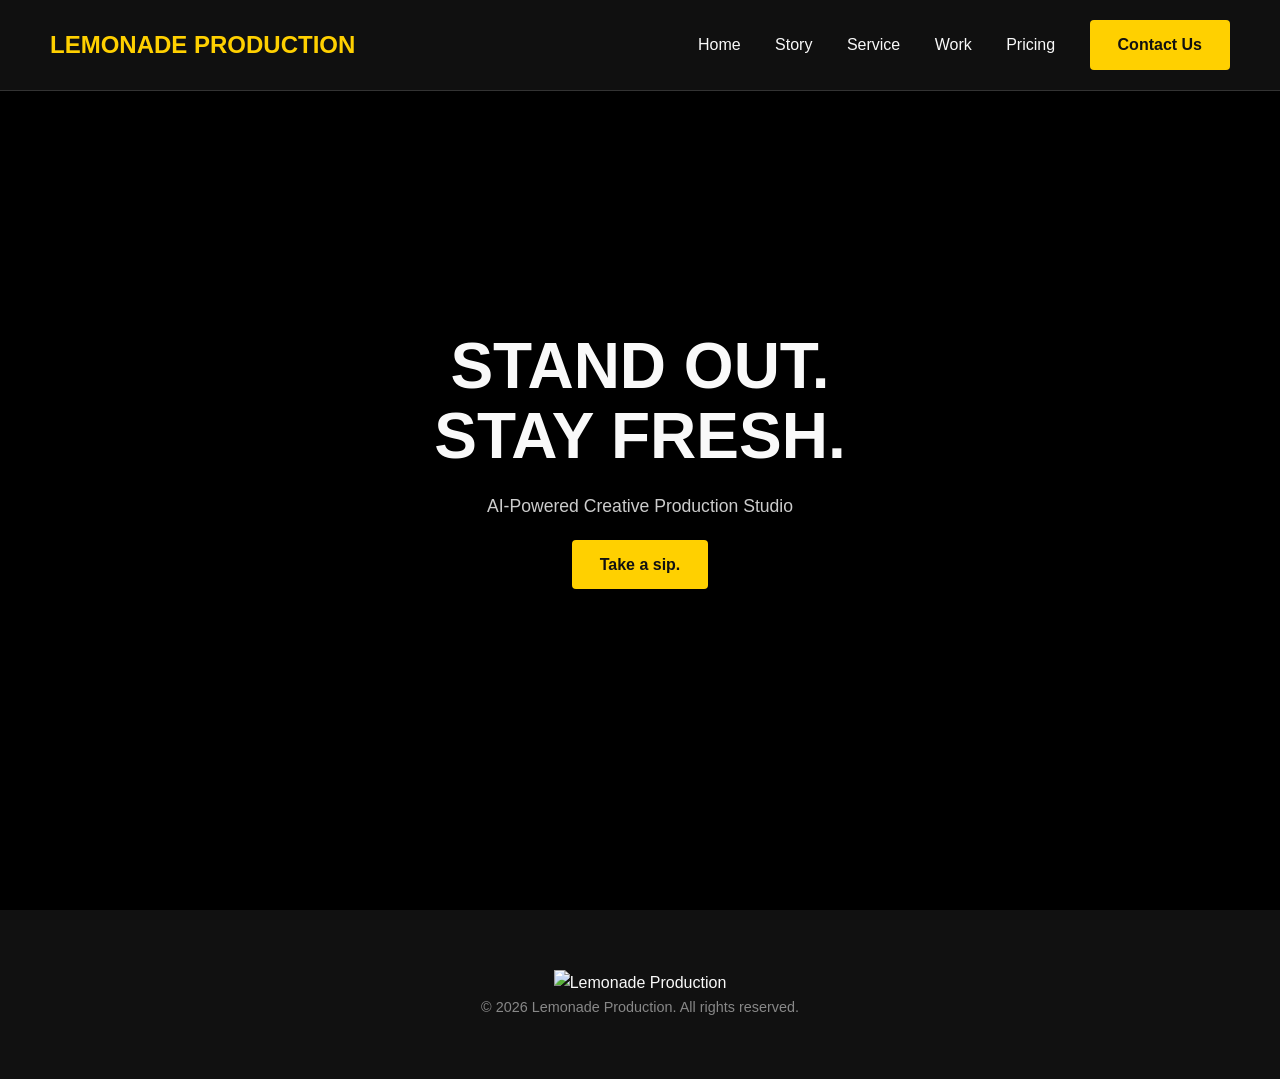
==== index.html @ 3a37835c "Add files via upload" ====
<!DOCTYPE html>
<html lang="en">
<head>
    <meta charset="UTF-8">
    <meta name="viewport" content="width=device-width, initial-scale=1.0">
    <title>Home | Lemonade Production</title>
    
    <!-- Favicon -->
    <link rel="icon" type="image/png" href="images/Asset2.png">

    <link href="styles.css" rel="stylesheet" type="text/css">
</head>
<body>      
    <!-- Lemonade Sip Transition Overlay -->
    <div id="sip-overlay" class="sip-overlay">
        <div class="cup-container">
            <div class="straw"></div>
            <div class="lemon-slice"></div> 
            <div class="cartoon-cup">
                <div class="liquid" id="lemonade-liquid"></div>
            </div>
        </div>
    </div>
    
    <header class="site-header">
        <a href="index.html" class="logo">LEMONADE PRODUCTION</a>
        <nav>
            <a href="index.html">Home</a>
            <a href="story.html">Story</a>
            <a href="service.html">Service</a>
            <a href="work.html">Work</a>
            <a href="pricing.html">Pricing</a>
            <a href="contact.html" class="btn-primary">Contact Us</a>
        </nav>
    </header>

<!-- Hero Section with Background Video -->
    <section class="hero animate-load">
        <video class="hero-bg-video" autoplay loop muted playsinline preload="auto">
            <source src="https://res.cloudinary.com/pqltphs3/video/upload/v1793104414/LEMONADE_AI_SHOWCASE.mp4" type="video/mp4">
        </video>
        
        <!-- 半透明暗層，確保白色字清晰 -->
        <div class="hero-overlay"></div>

        <div class="hero-content">
            <h1>Stand out.<br>Stay fresh.</h1>
            <p>AI-Powered Creative Production Studio</p>
            <a href="work.html" class="btn-primary">Take a sip.</a>
        </div>
    </section>
	

    <!-- FIXED: Footer is now INSIDE the body tag -->
    <footer class="site-footer">
        <!-- Logo in the footer -->
        <img src="images/logo.svg" alt="Lemonade Production" class="footer-logo">
        <p>© 2026 Lemonade Production. All rights reserved.</p>
    </footer>

    <!-- Page Transition Script -->
    <script>
        document.addEventListener('DOMContentLoaded', () => {
            const navLinks = document.querySelectorAll('nav a, a.btn-primary');
            const overlay = document.getElementById('sip-overlay');
            const liquid = document.getElementById('lemonade-liquid');
            const straw = document.querySelector('.straw');
            const lemon = document.querySelector('.lemon-slice'); 

            // 1. Fade away when page loads
            setTimeout(() => {
                overlay.style.opacity = '0';
                setTimeout(() => overlay.style.display = 'none', 300); 
            }, 300); 

            // 2. Trigger animation on navigation click
            navLinks.forEach(link => {
                link.addEventListener('click', function(e) {
                    if(this.getAttribute('href').startsWith('#') || this.getAttribute('href').startsWith('mailto:')) return;

                    e.preventDefault(); 
                    const targetUrl = this.href;

                    overlay.style.display = 'flex';
                    
                    setTimeout(() => {
                        overlay.style.opacity = '1';
                        
                        liquid.style.animation = 'sipDown 0.6s forwards ease-in-out';
                        liquid.style.animationDelay = '0.2s'; 
                        
                        straw.style.animation = 'sipStrawDown 0.6s forwards ease-in-out';
                        straw.style.animationDelay = '0.2s';

                        lemon.style.animation = 'lemonWiggle 0.6s forwards ease-in-out';
                        lemon.style.animationDelay = '0.2s';
                    }, 10);

                    // 3. Navigate to next page
                    setTimeout(() => {
                        window.location.href = targetUrl;
                    }, 1000); 
                });
            });
        });
		
		document.addEventListener('DOMContentLoaded', () => {
    const heroSection = document.querySelector('.hero');
    let idleTimer = null;
    const idleDelay = 1800; // 靜止 1.8 秒後觸發淡出（可自由調整 1500 - 2500）

    // 定義隱藏文字、片變 100% 的函數
    function hideContent() {
        heroSection.classList.add('is-playing');
    }

    // 定義顯示文字、片恢復半透明的函數
    function showContent() {
        heroSection.classList.remove('is-playing');
    }

    // 重設閒置計時器
    function resetIdleTimer() {
        showContent(); // 只要有郁動，立刻叫返文字出嚟
        clearTimeout(idleTimer);
        // 重新倒數：如果停喺度冇郁，就執行 hideContent
        idleTimer = setTimeout(hideContent, idleDelay);
    }

    // 監聽成個視窗的 Mouse 移動與滾動
    window.addEventListener('mousemove', resetIdleTimer);
    window.addEventListener('scroll', resetIdleTimer);
    window.addEventListener('touchstart', resetIdleTimer); // 支援手機觸控

    // 頁面初次載入時，先開始倒數一次
    idleTimer = setTimeout(hideContent, idleDelay);
});
    </script>
</body>
</html>
---- styles.css ----
/* --- Global Variables & Reset --- */
:root {
    --brand-yellow: #FFD000;
    --brand-dark: #111111;
    --brand-darker: #0a0a0a;
    --text-light: #F9F9F9;
    --font-main: 'Helvetica Neue', Arial, sans-serif;
}

* {
    margin: 0;
    padding: 0;
    box-sizing: border-box;
    scroll-behavior: smooth;
}

body {
    font-family: var(--font-main);
    background-color: var(--brand-dark);
    color: var(--text-light);
    line-height: 1.6;
    padding-top: 80px; 
}

/* --- Animations --- */
@keyframes fadeInUp {
    from { opacity: 0; transform: translateY(30px); }
    to { opacity: 1; transform: translateY(0); }
}

.animate-load {
    animation: fadeInUp 0.8s ease-out forwards;
}

/* --- Typography & Buttons --- */
h1 { font-size: 4rem; line-height: 1.1; margin-bottom: 20px; text-transform: uppercase; }
h2 { font-size: 2.5rem; color: var(--brand-yellow); text-align: center; margin-bottom: 40px; }
p { font-size: 1.1rem; color: #ccc; margin-bottom: 20px; }

.btn-primary {
    display: inline-block;
    background-color: var(--brand-yellow);
    color: var(--brand-dark);
    padding: 12px 28px;
    text-decoration: none;
    font-weight: bold;
    border-radius: 4px;
    transition: all 0.3s ease;
    cursor: pointer;
    border: none;
}

.btn-primary:hover {
    background-color: #fff;
    transform: translateY(-3px);
    box-shadow: 0 10px 20px rgba(255, 208, 0, 0.2);
}

/* --- Site Logo --- */
.logo-link {
    display: flex;
    align-items: center;
    text-decoration: none;
}

.site-logo {
    height: 250px !important; /* Forces the browser to use this exact size */
    max-height: none !important; /* Removes any maximum size limits */
    width: auto !important;
    display: block;
}

.site-logo:hover {
    transform: scale(1.05);
}
/* Ensure the body offset accounts for the taller header */
body {
    padding-top: 10px; /* Increase if the header overlaps your hero section */
}

/* Adjust header vertical padding if needed */
.site-header {
    padding: 5px 5px; /* Slightly tighter vertical padding for a large logo */
}
/* --- Header / Navigation --- */
.site-header {
    display: flex;
    justify-content: space-between;
    align-items: center;
    padding: 20px 50px;
    background-color: rgba(17, 17, 17, 0.98);
    position: fixed;
    width: 100%;
    top: 0;
    z-index: 100;
    border-bottom: 1px solid #333;
}

.logo { font-size: 1.5rem; font-weight: 900; color: var(--brand-yellow); text-decoration: none;}

nav a {
    color: var(--text-light);
    text-decoration: none;
    margin-left: 30px;
    font-weight: 500;
    transition: color 0.3s ease;
}

nav a:hover { color: var(--brand-yellow); }
nav a.btn-primary:hover { color: var(--brand-dark); }

/* --- Hero Section --- */
.hero {
    min-height: calc(100vh - 80px);
    display: flex;
    align-items: center;
    justify-content: center;
    text-align: center;
    padding: 0 20px;
}

/* --- Page & Story Containers --- */
.page-section {
    padding: 80px 50px;
    display: flex;
    flex-direction: column;
    align-items: center;
    justify-content: center;
}

.story-container {
    max-width: 760px; /* Restricts line length so eyes don't get tired */
    width: 100%;
    margin: 0 auto; /* Centers the whole block in the middle of the screen */
    text-align: left; /* Left-aligns the actual reading text! */
}
.story-container p {
    font-size: 1.125rem;
    line-height: 1.8; /* Taller line spacing makes it feel airy */
    margin-bottom: 28px; /* Bigger gaps between paragraphs */
    color: #cccccc; 
}
.story-divider {
    border: none;
    height: 1px;
    background: #333333;
    margin: 60px 0; /* Adds massive breathing room above and below the line */
}

.story-container h2 {
    font-size: 2.2rem;
    color: var(--brand-yellow);
    margin-top: 20px; /* Space above heading */
    margin-bottom: 60px; /* Space below heading */
    line-height: 1.2;
}
.story-lead {
    font-size: 1.4rem;
    color: #ffffff;
    font-weight: 500;
    line-height: 1.5;
    border-left: 4px solid var(--brand-yellow);
    padding-left: 24px; /* Space between the yellow line and text */
    margin-bottom: 40px;
}

/* --- Interactive Service Grids --- */
.grid-container {
    display: grid;
    grid-template-columns: repeat(auto-fit, minmax(300px, 1fr));
    gap: 30px;
    width: 100%;
    max-width: 1200px;
    margin-bottom: 60px;
}

.interactive-card {
    background-color: var(--brand-darker);
    padding: 40px;
    border-top: 4px solid var(--brand-yellow);
    text-align: center;
    border-radius: 8px;
    transition: transform 0.4s ease, box-shadow 0.4s ease;
}

.interactive-card:hover {
    transform: translateY(-10px);
    box-shadow: 0 15px 30px rgba(0, 0, 0, 0.8);
    border-top-color: #fff;
}

.interactive-card h3 { margin-bottom: 15px; font-size: 1.5rem; }

/* --- Forms (For Contact Page) --- */
.contact-form {
    display: flex;
    flex-direction: column;
    width: 100%;
    max-width: 600px;
    gap: 20px;
}

.contact-form input, .contact-form textarea {
    padding: 15px;
    background-color: #1a1a1a;
    border: 1px solid #333;
    color: #fff;
    border-radius: 4px;
    font-family: var(--font-main);
    transition: border-color 0.3s ease;
}

.contact-form input:focus, .contact-form textarea:focus {
    outline: none;
    border-color: var(--brand-yellow);
}

/* --- Lemonade Sip Transition Overlay --- */
.sip-overlay {
    position: fixed;
    top: 0;
    left: 0;
    width: 100%;
    height: 100%;
    background-color: var(--brand-dark); 
    z-index: 9999; 
    display: none;
    align-items: center;
    justify-content: center;
    opacity: 1;
    transition: opacity 0.3s ease;
}

/* The Wrapper Container - Locked to exact cup size with safety guards */
.cup-container {
    position: relative !important;
    width: 80px !important;
    height: 120px !important;
    flex-shrink: 0;
}

/* The White Rounded Cup */
.cartoon-cup {
    position: absolute;
    top: 0;
    left: 0;
    width: 100%;
    height: 100%;
    background-color: #ffffff;
    border: 4px solid #000000;
    border-radius: 12px; 
    overflow: hidden; /* Clips the liquid perfectly inside the rounded corners */
    box-shadow: 6px 6px 0px rgba(0,0,0,0.5); 
}

/* The Straw (Sits safely outside the cup overflow so it never gets cut) */
.straw {
    position: absolute;
    width: 12px; 
    height: 152px; 
    background-color: #ffffff; 
    border: 3px solid #000000; 
    border-radius: 4px; 
    top: -36px; 
    left: 20px;
    transform: rotate(8deg); 
    z-index: 2;
    box-shadow: inset 0 -105px 0 0 #000000; 
}

/* The Lemonade Liquid */
.liquid {
    position: absolute;
    bottom: 0;
    left: 0;
    width: 100%;
    height: 90%; 
    background-color: var(--brand-yellow);
    z-index: 1;
    border-top: 4px solid #000000; 
    /* Removed bottom border-radius to completely eliminate the end-of-animation flicker */
}

/* The Sipping Animation Keyframes (Liquid) */
@keyframes sipDown {
    0% { height: 90%; }
    100% { height: 0%; } /* Sips completely down cleanly */
}

/* The Sipping Animation Keyframes (Straw) */
@keyframes sipStrawDown {
    0% { box-shadow: inset 0 -105px 0 0 #000000; }
    100% { box-shadow: inset 0 0px 0 0 #000000; } 
}

/* The 3/4 Slotted Lemon Wheel (15% Larger) */
.lemon-slice {
    position: absolute;
    top: -28px;   /* Adjusted to align with the larger scale */
    right: -19px; /* Adjusted to keep the slot on the cup rim */
    width: 53px;  /* Scaled up by 15% (from 46px) */
    height: 53px; /* Scaled up by 15% (from 46px) */
    z-index: 3;
    
    /* Cartoon 3/4 lemon slice with white pith, pulp segments & black outline */
    background-image: url("data:image/svg+xml,%3Csvg xmlns='http://www.w3.org/2000/svg' viewBox='0 0 100 100'%3E%3Cpath d='M50,50 L50,92 A42,42 0 1,0 8,50 Z' fill='%23FFD000' stroke='%23000000' stroke-width='7' stroke-linejoin='round'/%3E%3Cpath d='M50,50 L50,83 A33,33 0 1,0 17,50 Z' fill='none' stroke='%23ffffff' stroke-width='4' stroke-linejoin='round'/%3E%3Cpath d='M50,50 L20,20 M50,50 L50,17 M50,50 L80,20 M50,50 L83,50 M50,50 L80,80' stroke='%23ffffff' stroke-width='3' stroke-linecap='round'/%3E%3C/svg%3E");
    background-size: contain;
    background-repeat: no-repeat;
    background-position: center;

    /* Tilted to snugly grip the cup corner */
    transform: rotate(12deg);
    /* Pivot from the notch where it touches the rim */
    transform-origin: 35% 65%;
}

/* Lemon Slice Wiggle Animation */
@keyframes lemonWiggle {
    0%   { transform: rotate(12deg); }
    20%  { transform: rotate(-6deg); }
    40%  { transform: rotate(24deg); }
    60%  { transform: rotate(4deg); }
    80%  { transform: rotate(18deg); }
    100% { transform: rotate(12deg); }
}

/* --- Background Video Section --- */
.video-banner {
    position: relative;
    width: 100%;
    height: 60vh; /* Controls how tall the section is (60% of the screen height) */
    overflow: hidden;
    display: flex;
    align-items: center;
    justify-content: center;
    background-color: #000; /* Fallback color before video loads */
}

.bg-video {
    position: absolute;
    top: 50%;
    left: 50%;
    min-width: 100%;
    min-height: 100%;
    width: auto;
    height: auto;
    transform: translate(-50%, -50%);
    z-index: 1; 
    object-fit: cover; /* Ensures the video fills the space without stretching */
    opacity: 0.7; /* Dims the video slightly so text is readable. Change to 1 for full brightness */
}

.video-overlay-content {
    position: relative;
    z-index: 2;
    text-align: center;
    color: #ffffff;
}

/* --- Footer & Footer Logo --- */
.site-footer {
    padding: 60px 20px;
    text-align: center;
    background-color: var(--brand-dark, #111); /* Uses your dark theme variable */
}

.footer-logo {
    height: 200px; /* Adjust this to make the footer logo larger or smaller */
    width: auto;
    margin-bottom: -50px;
}

.site-footer p {
    color: #888;
    font-size: 0.9rem;
    margin: 0;
}

.ig-post-role {
            font-size: 0.8rem;
            color: var(--brand-yellow, #FFD000); /* Uses your brand yellow */
            margin-top: 2px;
            font-weight: normal;
        }
.ig-post:hover {
            z-index: 10; 
            box-shadow: 0 15px 30px rgba(0,0,0,0.8);
            border-radius: 8px; 
        }

/* Hero 容器要支援絕對定位覆蓋 */
.hero {
    position: relative;
    width: 100%;
    min-height: 100vh;
    display: flex;
    justify-content: center;
    align-items: center;
    overflow: hidden;
    background-color: #000; /* 影片載入前用黑色托底 */
}

/* 背景影片鋪滿，保持比例裁剪 */
.hero-bg-video {
    position: absolute;
    top: 50%;
    left: 50%;
    min-width: 100%;
    min-height: 100%;
    width: auto;
    height: auto;
    transform: translate(-50%, -50%);
    object-fit: cover;
    z-index: 1;
    pointer-events: none; /* 避免擋住點擊 */
}

/* 暗色遮罩層：提升大字對比度 */
.hero-overlay {
    position: absolute;
    top: 0;
    left: 0;
    width: 100%;
    height: 100%;
    background: rgba(0, 0, 0, 0.45); /* 可按需要調較深淺 0.3 - 0.6 */
    z-index: 2;
}

/* 文字內容浮喺最上層 */
.hero-content {
    position: relative;
    z-index: 3;
    text-align: center;
}

.hero-bg-video {
    position: absolute;
    top: 50%;
    left: 50%;
    /* 在 translate 後面加上 scale(0.9)，即縮細至 90% */
    transform: translate(-50%, -50%) scale(0.9);
    width: 100%;
    height: 100%;
    object-fit: cover;
    z-index: 1;
    pointer-events: none;
    transition: transform 0.3s ease;
}

/* 預設情況：影片帶有少許暗度，並加入過渡動畫 */
.hero-bg-video {
    position: absolute;
    top: 50%;
    left: 50%;
    transform: translate(-50%, -50%) scale(0.9);
    width: 100%;
    height: 100%;
    object-fit: contain;
    z-index: 1;
    pointer-events: none;
    opacity: 0.6; /* 未播/載入時先暗少少 */
    transition: opacity 1.2s ease-in-out; /* 柔和淡入 */
}

/* 黑色遮罩層：播放時一齊 Fade Out */
.hero-overlay {
    position: absolute;
    top: 0;
    left: 0;
    width: 100%;
    height: 100%;
    background: rgba(0, 0, 0, 0.45);
    z-index: 2;
    opacity: 1;
    transition: opacity 1.2s ease-in-out;
}

/* 文字層：加入 Fade Out 動畫 */
.hero-content {
    position: relative;
    z-index: 3;
    text-align: center;
    opacity: 1;
    transform: translateY(0);
    transition: opacity 1s ease-in-out, transform 1s ease-in-out;
}

/* =========================================
   當影片正式播放時生效（觸發 Class）
========================================= */

/* 1. 影片完全 100% 清晰 */
.hero.is-playing .hero-bg-video {
    opacity: 1;
}

/* 2. 遮罩完全隱藏 */
.hero.is-playing .hero-overlay {
    opacity: 0;
}

/* 3. Hero 文字淡出並微微上浮消失 */
.hero.is-playing .hero-content {
    opacity: 0;
    transform: translateY(-15px);
    pointer-events: none; /* 避免隱形後擋住滑鼠 */
}
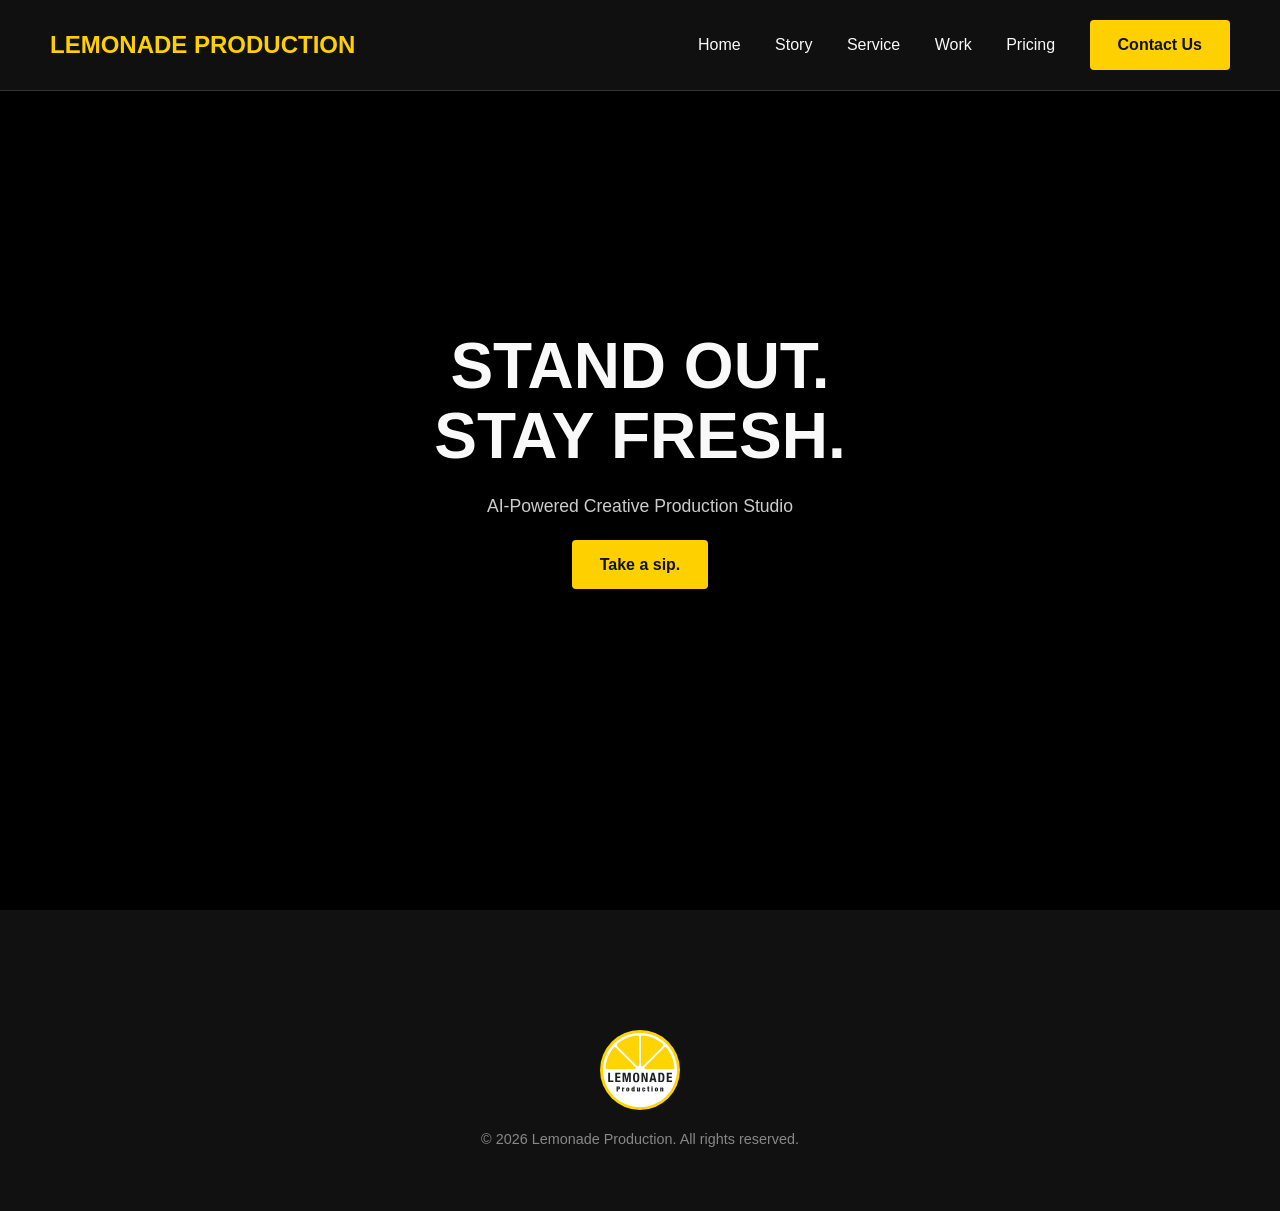
==== commit 5f208df0: "Update index.html" ====
--- a/index.html
+++ b/index.html
@@ -6,7 +6,7 @@
     <title>Home | Lemonade Production</title>
     
     <!-- Favicon -->
-    <link rel="icon" type="image/png" href="images/Asset2.png">
+    <link rel="icon" type="png" href="Asset2.png">
 
     <link href="styles.css" rel="stylesheet" type="text/css">
 </head>
@@ -54,7 +54,7 @@
     <!-- FIXED: Footer is now INSIDE the body tag -->
     <footer class="site-footer">
         <!-- Logo in the footer -->
-        <img src="images/logo.svg" alt="Lemonade Production" class="footer-logo">
+        <img src="logo.svg" alt="Lemonade Production" class="footer-logo">
         <p>© 2026 Lemonade Production. All rights reserved.</p>
     </footer>
 
@@ -137,4 +137,4 @@
 });
     </script>
 </body>
-</html>+</html>
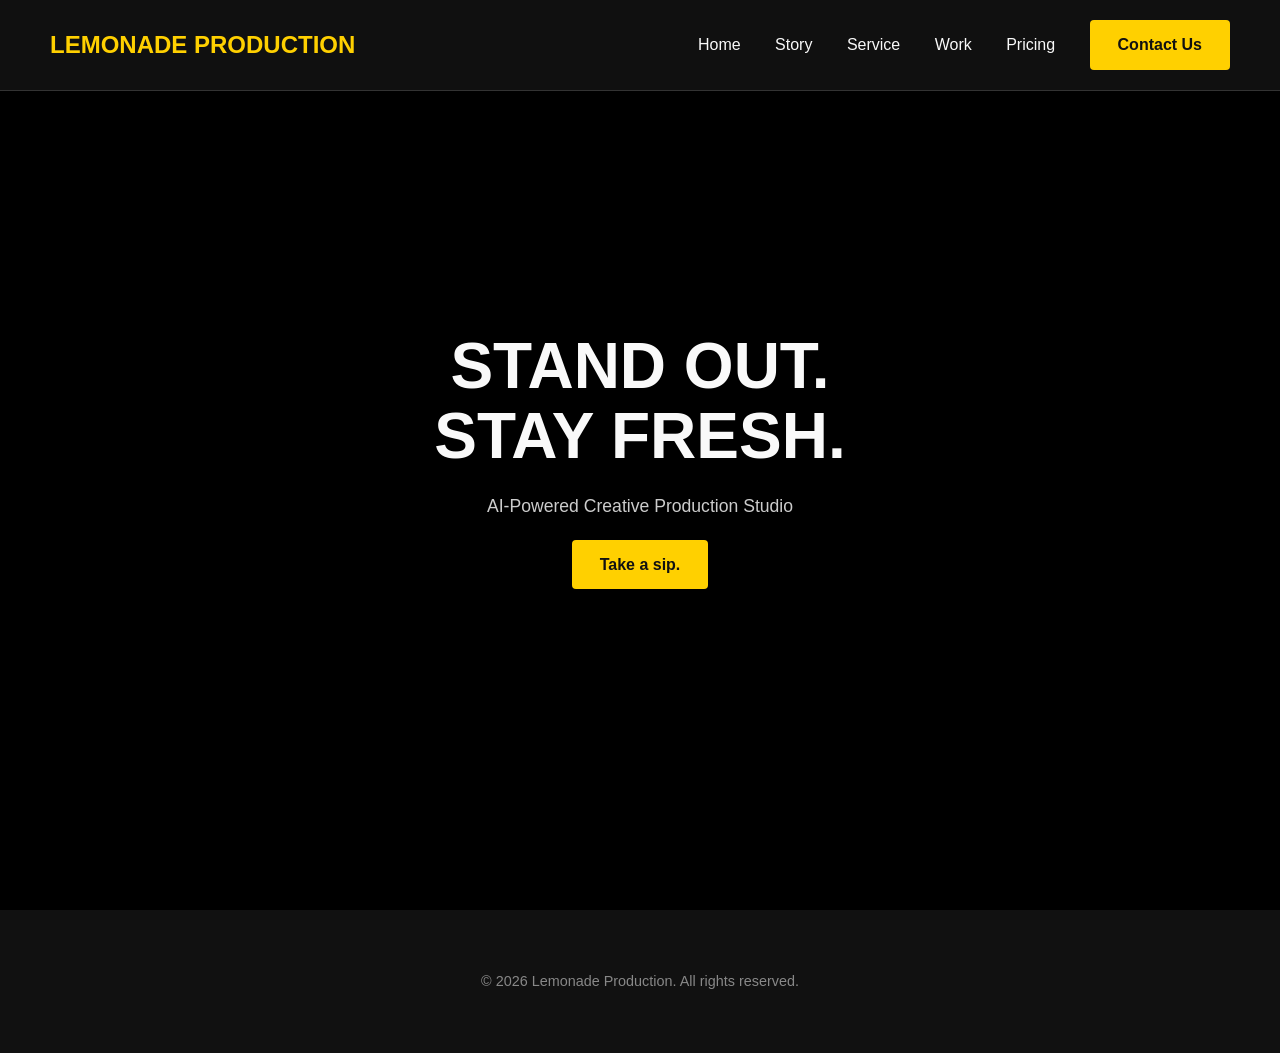
==== commit c426c660: "Update index.html" ====
--- a/index.html
+++ b/index.html
@@ -54,7 +54,7 @@
     <!-- FIXED: Footer is now INSIDE the body tag -->
     <footer class="site-footer">
         <!-- Logo in the footer -->
-        <img src="logo.svg" alt="Lemonade Production" class="footer-logo">
+
         <p>© 2026 Lemonade Production. All rights reserved.</p>
     </footer>
 
